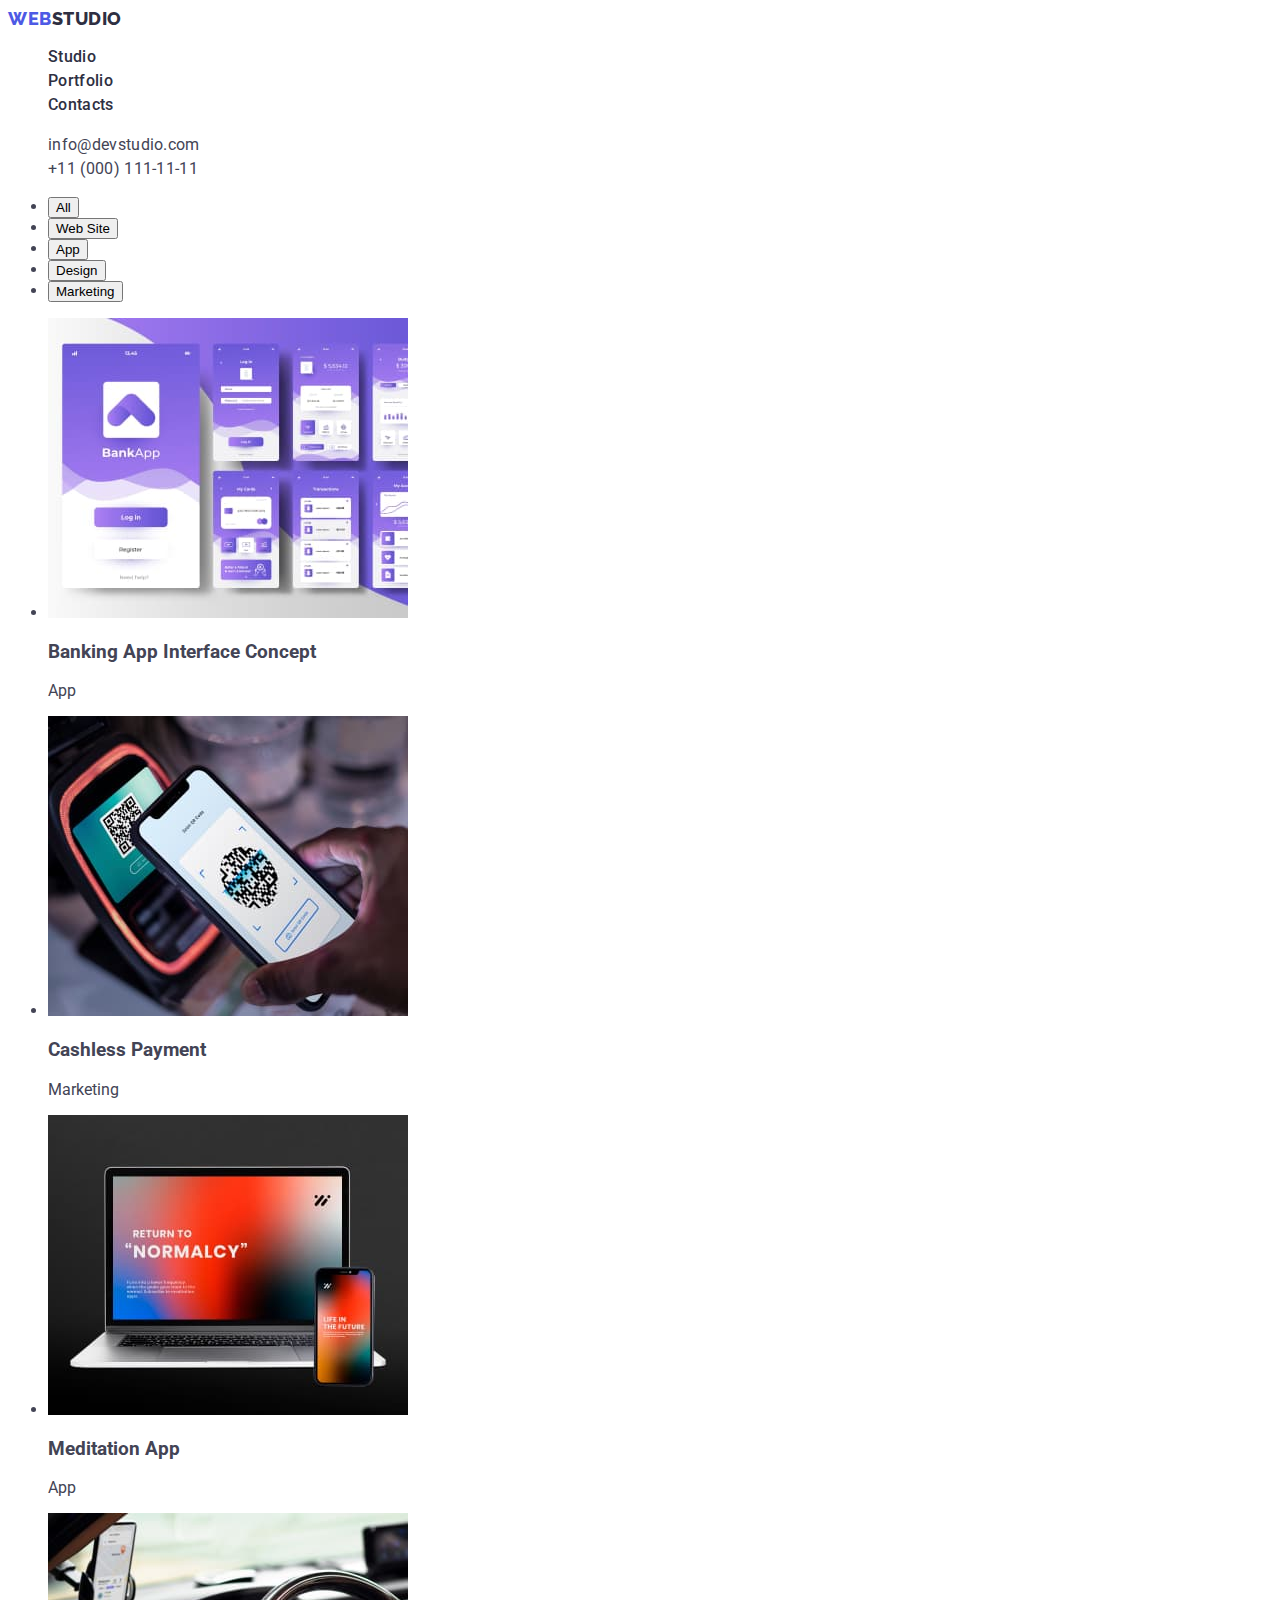
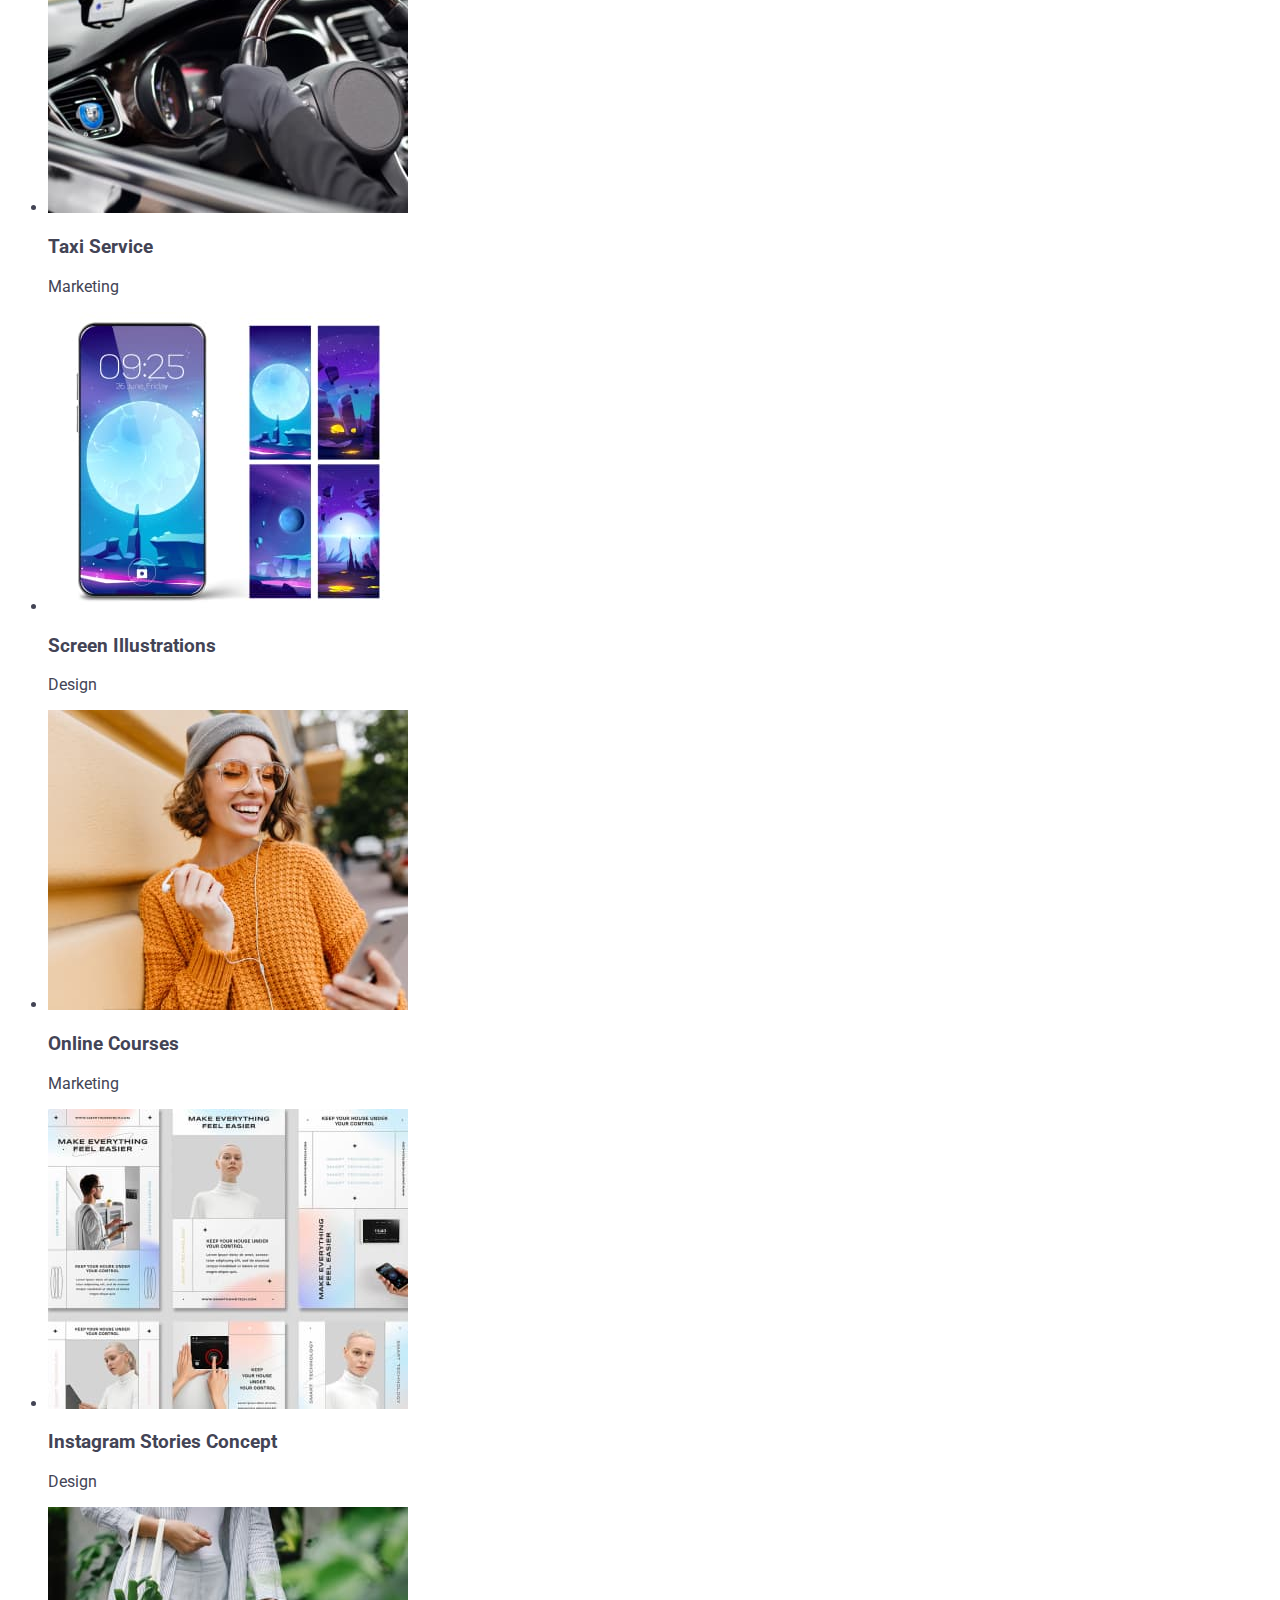
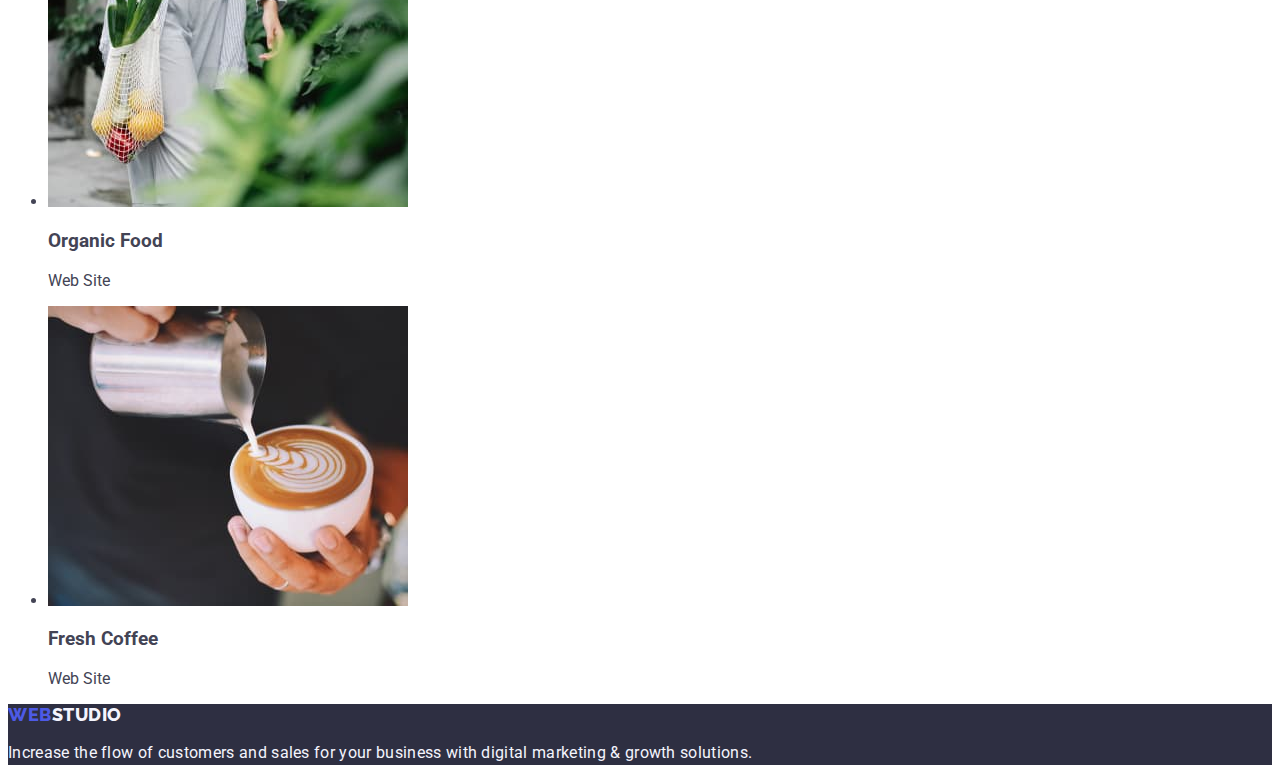
==== portfolio.html @ 8a132a59 "version 5.0" ====
<!DOCTYPE html>
<html lang="en">
  <head>
    <meta charset="UTF-8" />
    <meta name="viewport" content="width=device-width, initial-scale=1.0" />
    <title>Document</title>
    <link rel="preconnect" href="https://fonts.googleapis.com" />
    <link rel="preconnect" href="https://fonts.gstatic.com" crossorigin />
    <link
      href="https://fonts.googleapis.com/css2?family=Raleway:wght@800&family=Roboto:wght@400;500;700;900&display=swap"
      rel="stylesheet"
    />
    <link rel="stylesheet" href="./css/styles.css" />
  </head>
  <body>
    <header>
      <nav>
        <a href="./index.html" class="logo link"
          >Web<span class="second_part_of_up_logo">Studio</span></a
        >
        <ul class="list">
          <li>
            <a href="./index.html" class="about_me link">Studio</a>
          </li>
          <li>
            <a href="./portfolio.html" class="about_me link">Portfolio</a>
          </li>
          <li><a class="about_me link" href="">Contacts</a></li>
        </ul>
      </nav>
      <address class="address">
        <ul class="list">
          <li>
            <a href="mailto:info@devstudio.com" class="contacts link"
              >info@devstudio.com</a
            >
          </li>
          <li>
            <a href="tel:+110001111111" class="contacts link"
              >+11 (000) 111-11-11</a
            >
          </li>
        </ul>
      </address>
    </header>
    <main>
      <section class="section_buttons">
        <ul>
          <li><button class="btn" type="button">All</button></li>
          <li><button class="btn" type="button">Web Site</button></li>
          <li><button class="btn" type="button">App</button></li>
          <li><button class="btn" type="button">Design</button></li>
          <li><button class="btn" type="button">Marketing</button></li>
        </ul>
      </section>
      <section class="offer">
        <ul>
          <li>
            <img
              src="images/img10.jpg"
              alt="bank app"
              width="360"
              height="300"
            />
            <h3 class="name">Banking App Interface Concept</h3>
            <p class="category">App</p>
          </li>
          <li>
            <img
              src="images/img11.jpg"
              alt="qr code"
              width="360"
              height="300"
            />
            <h3 class="name">Cashless Payment</h3>
            <p class="category">Marketing</p>
          </li>
          <li>
            <img
              src="images/img12.jpg"
              alt="one app on phone and pc"
              width="360"
              height="300"
            />
            <h3 class="name">Meditation App</h3>
            <p class="category">App</p>
          </li>
          <li>
            <img src="images/img13.jpg" alt="in car" width="360" height="300" />
            <h3 class="name">Taxi Service</h3>
            <p class="category">Marketing</p>
          </li>
          <li>
            <img
              src="images/img14.jpg"
              alt="phone wallpaper"
              width="360"
              height="300"
            />
            <h3 class="name">Screen Illustrations</h3>
            <p class="category">Design</p>
          </li>
          <li>
            <img
              src="images/img15.jpg"
              alt="smilling girl in orange sweater"
              width="360"
              height="300"
            />
            <h3 class="name">Online Courses</h3>
            <p class="category">Marketing</p>
          </li>
          <li>
            <img
              src="images/img16.jpg"
              alt="stories on instagram"
              width="360"
              height="300"
            />
            <h3 class="name">Instagram Stories Concept</h3>
            <p class="category">Design</p>
          </li>
          <li>
            <img
              src="images/img17.jpg"
              alt="girl with organic food"
              width="360"
              height="300"
            />
            <h3 class="name">Organic Food</h3>
            <p class="category">Web Site</p>
          </li>
          <li>
            <img
              src="images/img18.jpg"
              alt="fresh coffee"
              width="360"
              height="300"
            />
            <h3 class="name">Fresh Coffee</h3>
            <p class="category">Web Site</p>
          </li>
        </ul>
      </section>
    </main>
    <footer a class="footer">
      <a href="./index.html" class="logo link"
        >Web<span class="second_part_of_down_logo">Studio</span></a
      >
      <p class="paragraph_footer">
        Increase the flow of customers and sales for your business with digital
        marketing & growth solutions.
      </p>
    </footer>
  </body>
</html>
---- css/styles.css ----
:root {
  --brand-color: #434455;
  --brand-color-background: #ffffff;
  --logo-color: #4d5ae5;
  --color-important: #2e2f42;
  --color-hover-focus-studio: #404bbf;
  --background-second-color: #f4f4fd;
}
body {
  font-family: "Roboto", sans-serif;
  color: var(--brand-color);
  background-color: var(--brand-color-background);
}

.logo {
  font-family: "Raleway", sans-serif;
  font-weight: 800;
  font-size: 18px;
  line-height: 1.17;
  letter-spacing: 0.03em;
  text-transform: uppercase;
  color: var(--logo-color);
}

.link {
  text-decoration: none;
}
.list {
  list-style: none;
}
.second_part_of_up_logo {
  color: var(--color-important);
}
.about_me {
  font-weight: 500;
  font-size: 16px;
  line-height: 1.5;
  letter-spacing: 0.02em;
  color: var(--color-important);
}
.about_me:hover,
.about_me:focus {
  color: var(--color-hover-focus-studio);
}
.address {
  font-style: normal;
}
.contacts {
  font-size: 16px;
  line-height: 1.5;
  letter-spacing: 0.02em;
  color: var(--brand-color);
}
.contacts:hover,
.contacts:focus {
  color: var(--color-hover-focus-studio);
}
.section_theme {
  background-color: var(--color-important);
}
.main_header {
  font-size: 56px;
  line-height: 1.07;
  text-align: center;
  letter-spacing: 0.02em;
  color: #ffffff;
}
.btn_main_header {
  background-color: var(--logo-color);
  font-family: "Roboto", sans-serif;
  font-weight: 500;
  font-size: 16px;
  line-height: 1.5;
  letter-spacing: 0.04em;
  color: #ffffff;
}
.btn_main_header:hover,
.btn_main_header:focus {
  background-color: var(--color-hover-focus-studio);
  cursor: pointer;
}
.point_of_section_two_and_three_list {
  font-weight: 500;
  font-size: 20px;
  line-height: 1.2;
  letter-spacing: 0.02em;
  color: var(--color-important);
}
.paragraph_point_of_section_two_and_three {
  font-size: 16px;
  line-height: 1.5;
  letter-spacing: 0.02em;
}
.section_third_and_fourth {
  font-size: 36px;
  line-height: 1.11;
  text-align: center;
  letter-spacing: 0.02em;
  text-transform: capitalize;
  color: var(--color-important);
}
.my_team {
  background-color: var(--background-second-color);
}
.person {
  background-color: var(--brand-color-background);
}
.footer {
  background-color: var(--color-important);
}
.second_part_of_down_logo {
  color: var(--background-second-color);
}
.paragraph_footer {
  line-height: 1.5;
  color: var(--background-second-color);
  letter-spacing: 0.02em;
}
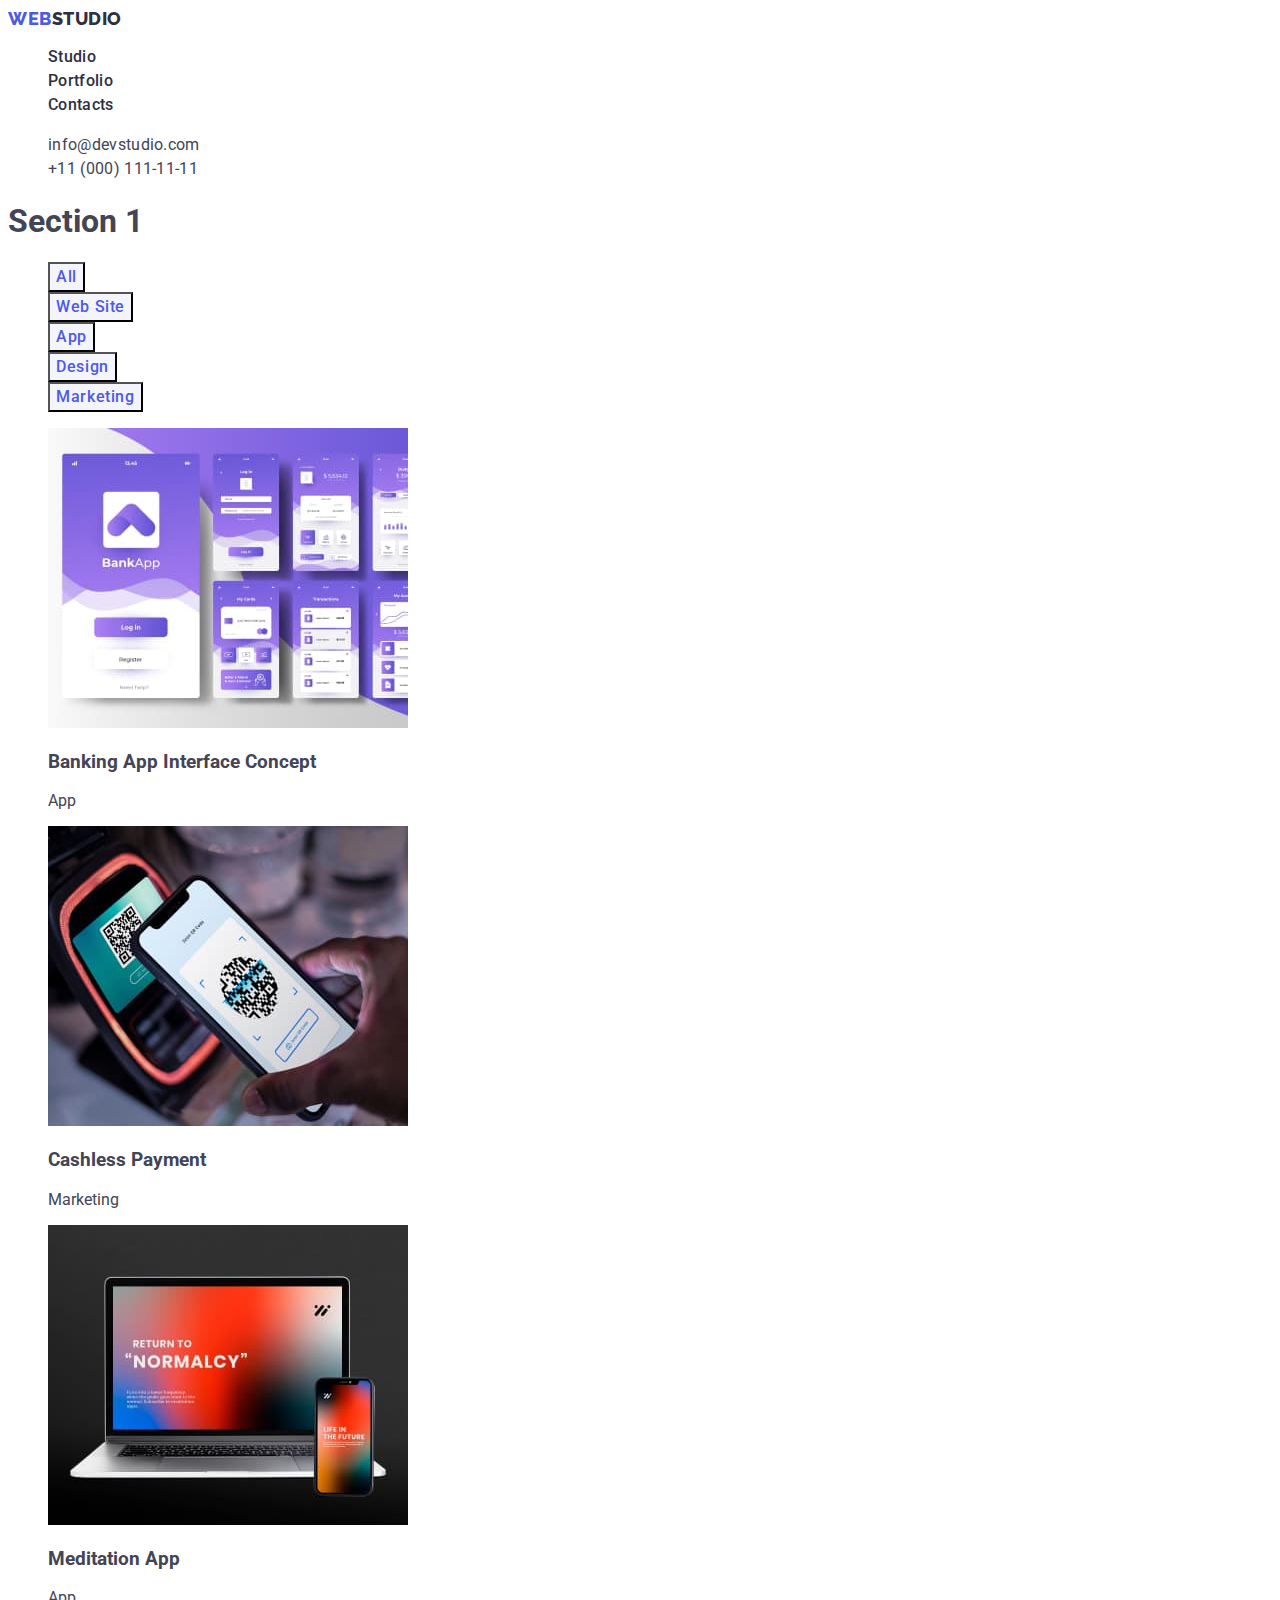
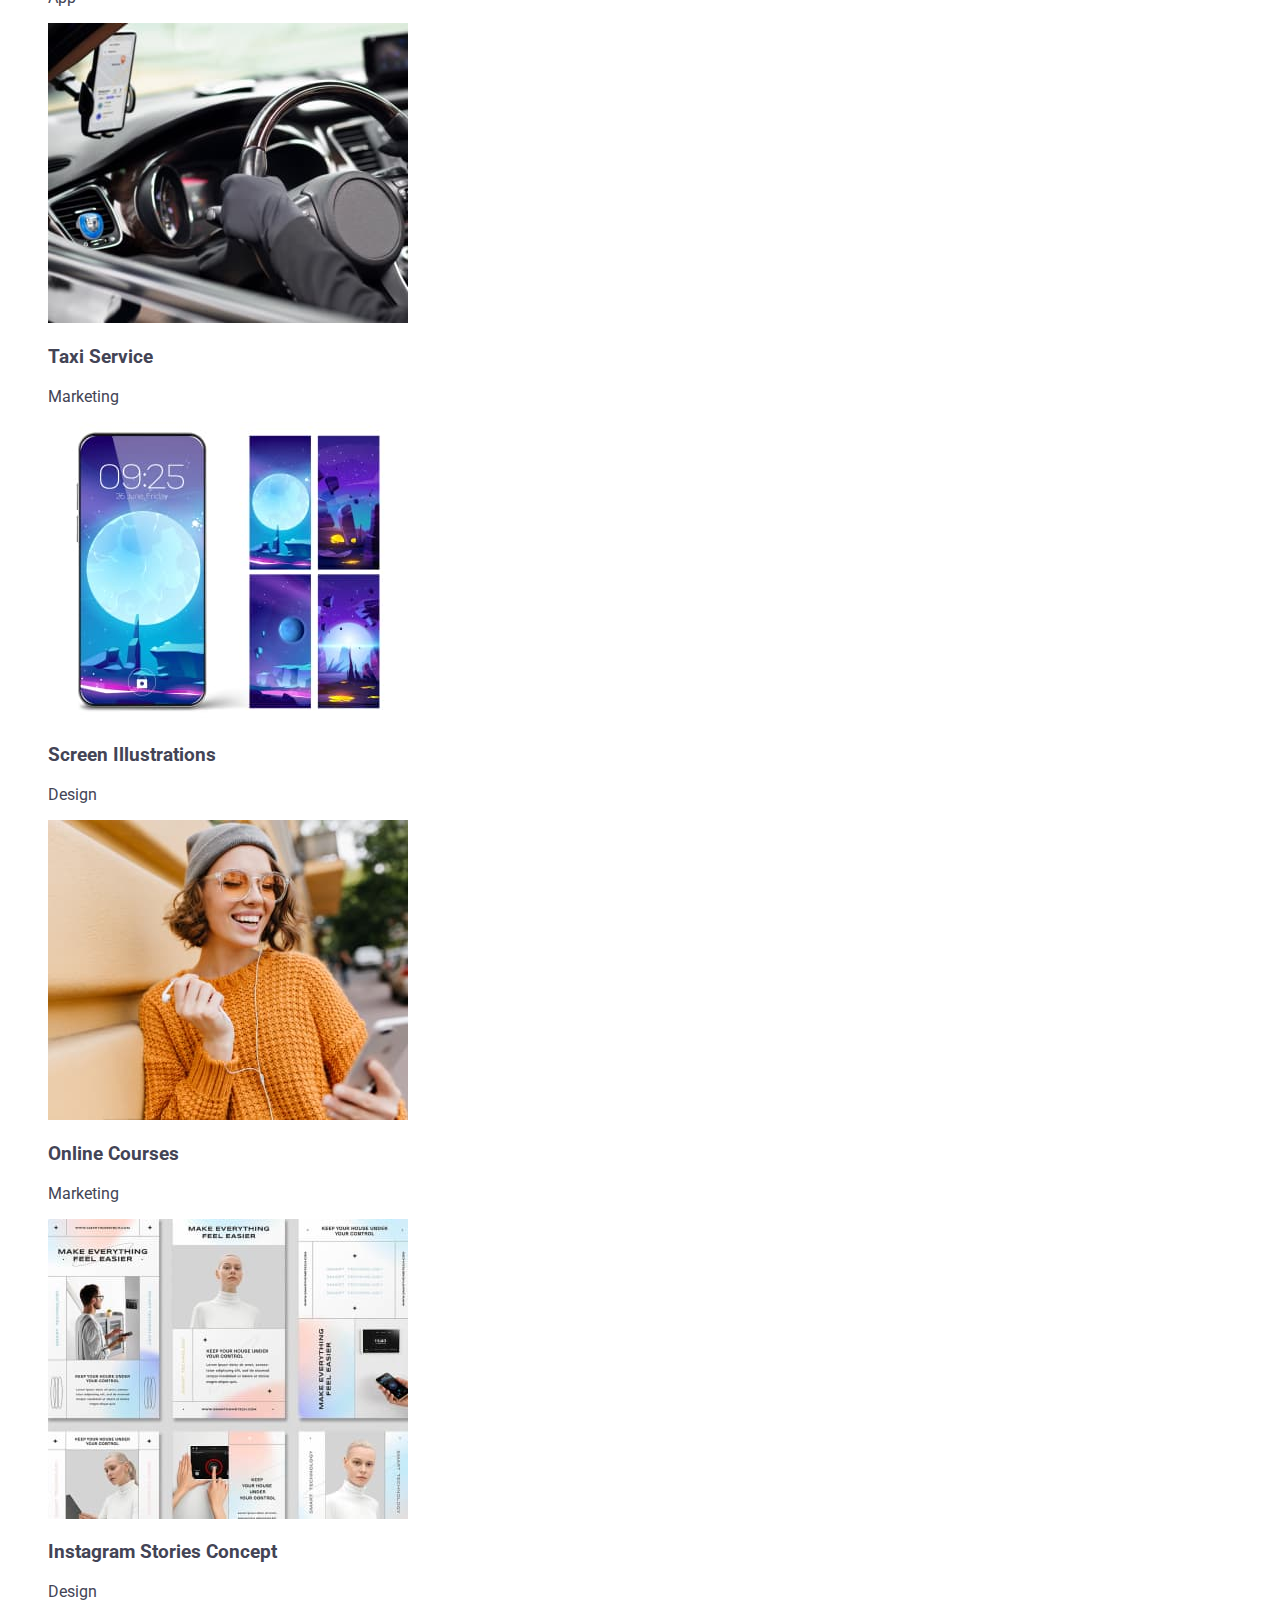
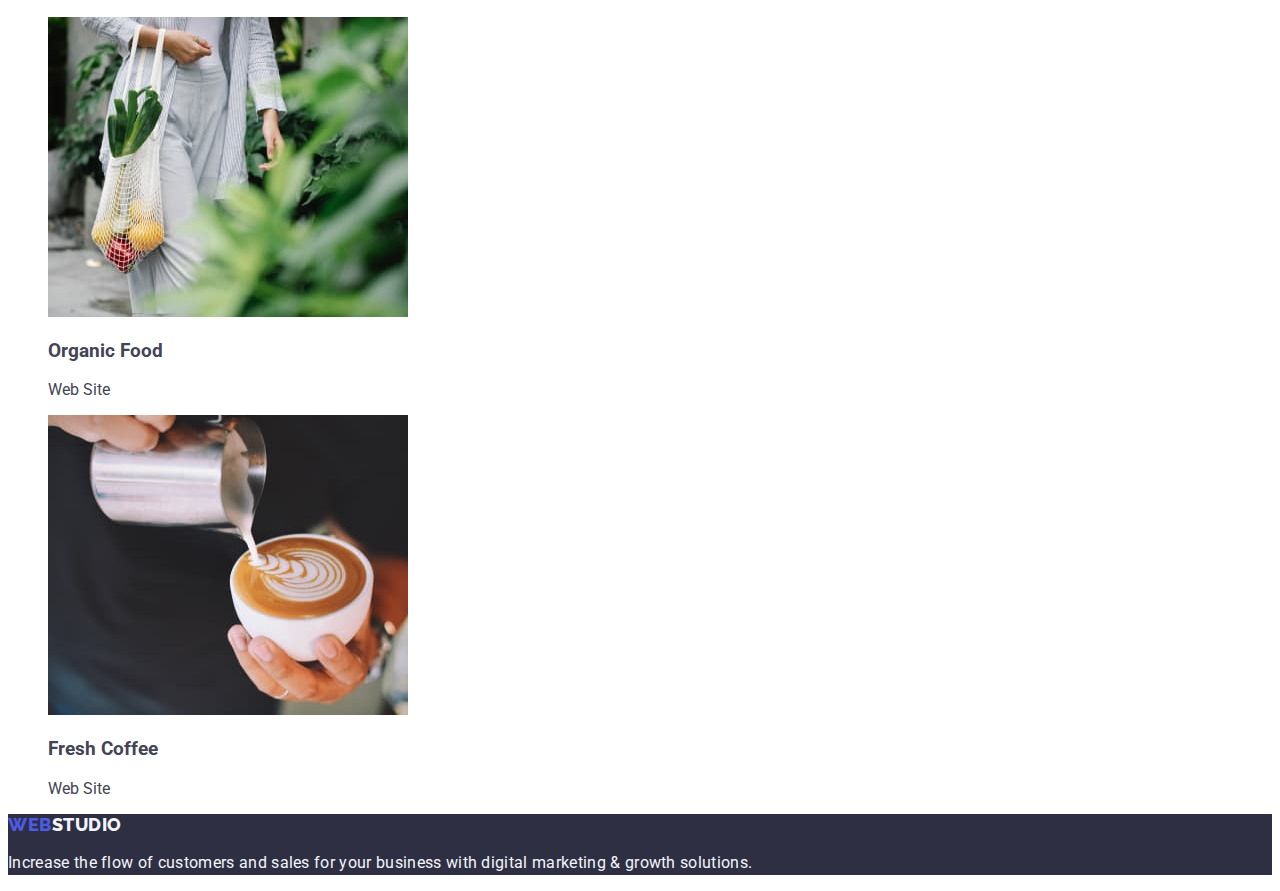
==== commit 9d003b82: "version 5.1" ====
--- a/portfolio.html
+++ b/portfolio.html
@@ -44,17 +44,20 @@
       </address>
     </header>
     <main>
-      <section class="section_buttons">
-        <ul>
-          <li><button class="btn" type="button">All</button></li>
-          <li><button class="btn" type="button">Web Site</button></li>
-          <li><button class="btn" type="button">App</button></li>
-          <li><button class="btn" type="button">Design</button></li>
-          <li><button class="btn" type="button">Marketing</button></li>
+      <section>
+        <h1>Section 1</h1>
+        <ul class="list">
+          <li><button type="button" class="btn_section_one">All</button></li>
+          <li>
+            <button type="button" class="btn_section_one">Web Site</button>
+          </li>
+          <li><button type="button" class="btn_section_one">App</button></li>
+          <li><button type="button" class="btn_section_one">Design</button></li>
+          <li>
+            <button type="button" class="btn_section_one">Marketing</button>
+          </li>
         </ul>
-      </section>
-      <section class="offer">
-        <ul>
+        <ul class="list">
           <li>
             <img
               src="images/img10.jpg"
@@ -62,8 +65,8 @@
               width="360"
               height="300"
             />
-            <h3 class="name">Banking App Interface Concept</h3>
-            <p class="category">App</p>
+            <h3>Banking App Interface Concept</h3>
+            <p>App</p>
           </li>
           <li>
             <img
@@ -72,8 +75,8 @@
               width="360"
               height="300"
             />
-            <h3 class="name">Cashless Payment</h3>
-            <p class="category">Marketing</p>
+            <h3>Cashless Payment</h3>
+            <p>Marketing</p>
           </li>
           <li>
             <img
@@ -82,13 +85,13 @@
               width="360"
               height="300"
             />
-            <h3 class="name">Meditation App</h3>
-            <p class="category">App</p>
+            <h3>Meditation App</h3>
+            <p>App</p>
           </li>
           <li>
             <img src="images/img13.jpg" alt="in car" width="360" height="300" />
-            <h3 class="name">Taxi Service</h3>
-            <p class="category">Marketing</p>
+            <h3>Taxi Service</h3>
+            <p>Marketing</p>
           </li>
           <li>
             <img
@@ -97,8 +100,8 @@
               width="360"
               height="300"
             />
-            <h3 class="name">Screen Illustrations</h3>
-            <p class="category">Design</p>
+            <h3>Screen Illustrations</h3>
+            <p>Design</p>
           </li>
           <li>
             <img
@@ -107,8 +110,8 @@
               width="360"
               height="300"
             />
-            <h3 class="name">Online Courses</h3>
-            <p class="category">Marketing</p>
+            <h3>Online Courses</h3>
+            <p>Marketing</p>
           </li>
           <li>
             <img
@@ -117,8 +120,8 @@
               width="360"
               height="300"
             />
-            <h3 class="name">Instagram Stories Concept</h3>
-            <p class="category">Design</p>
+            <h3>Instagram Stories Concept</h3>
+            <p>Design</p>
           </li>
           <li>
             <img
@@ -127,8 +130,8 @@
               width="360"
               height="300"
             />
-            <h3 class="name">Organic Food</h3>
-            <p class="category">Web Site</p>
+            <h3>Organic Food</h3>
+            <p>Web Site</p>
           </li>
           <li>
             <img
@@ -137,8 +140,8 @@
               width="360"
               height="300"
             />
-            <h3 class="name">Fresh Coffee</h3>
-            <p class="category">Web Site</p>
+            <h3>Fresh Coffee</h3>
+            <p>Web Site</p>
           </li>
         </ul>
       </section>
--- a/css/styles.css
+++ b/css/styles.css
@@ -116,3 +116,18 @@
   color: var(--background-second-color);
   letter-spacing: 0.02em;
 }
+.btn_section_one {
+  font-family: "Roboto", sans-serif;
+  font-weight: 500;
+  font-size: 16px;
+  line-height: 1.5;
+  letter-spacing: 0.04em;
+  color: var(--logo-color);
+  background-color: var(--background-second-color);
+}
+.btn_section_one:hover,
+.btn_section_one:focus {
+  color: var(--brand-color-background);
+  background-color: var(--color-hover-focus-studio);
+  cursor: pointer;
+}
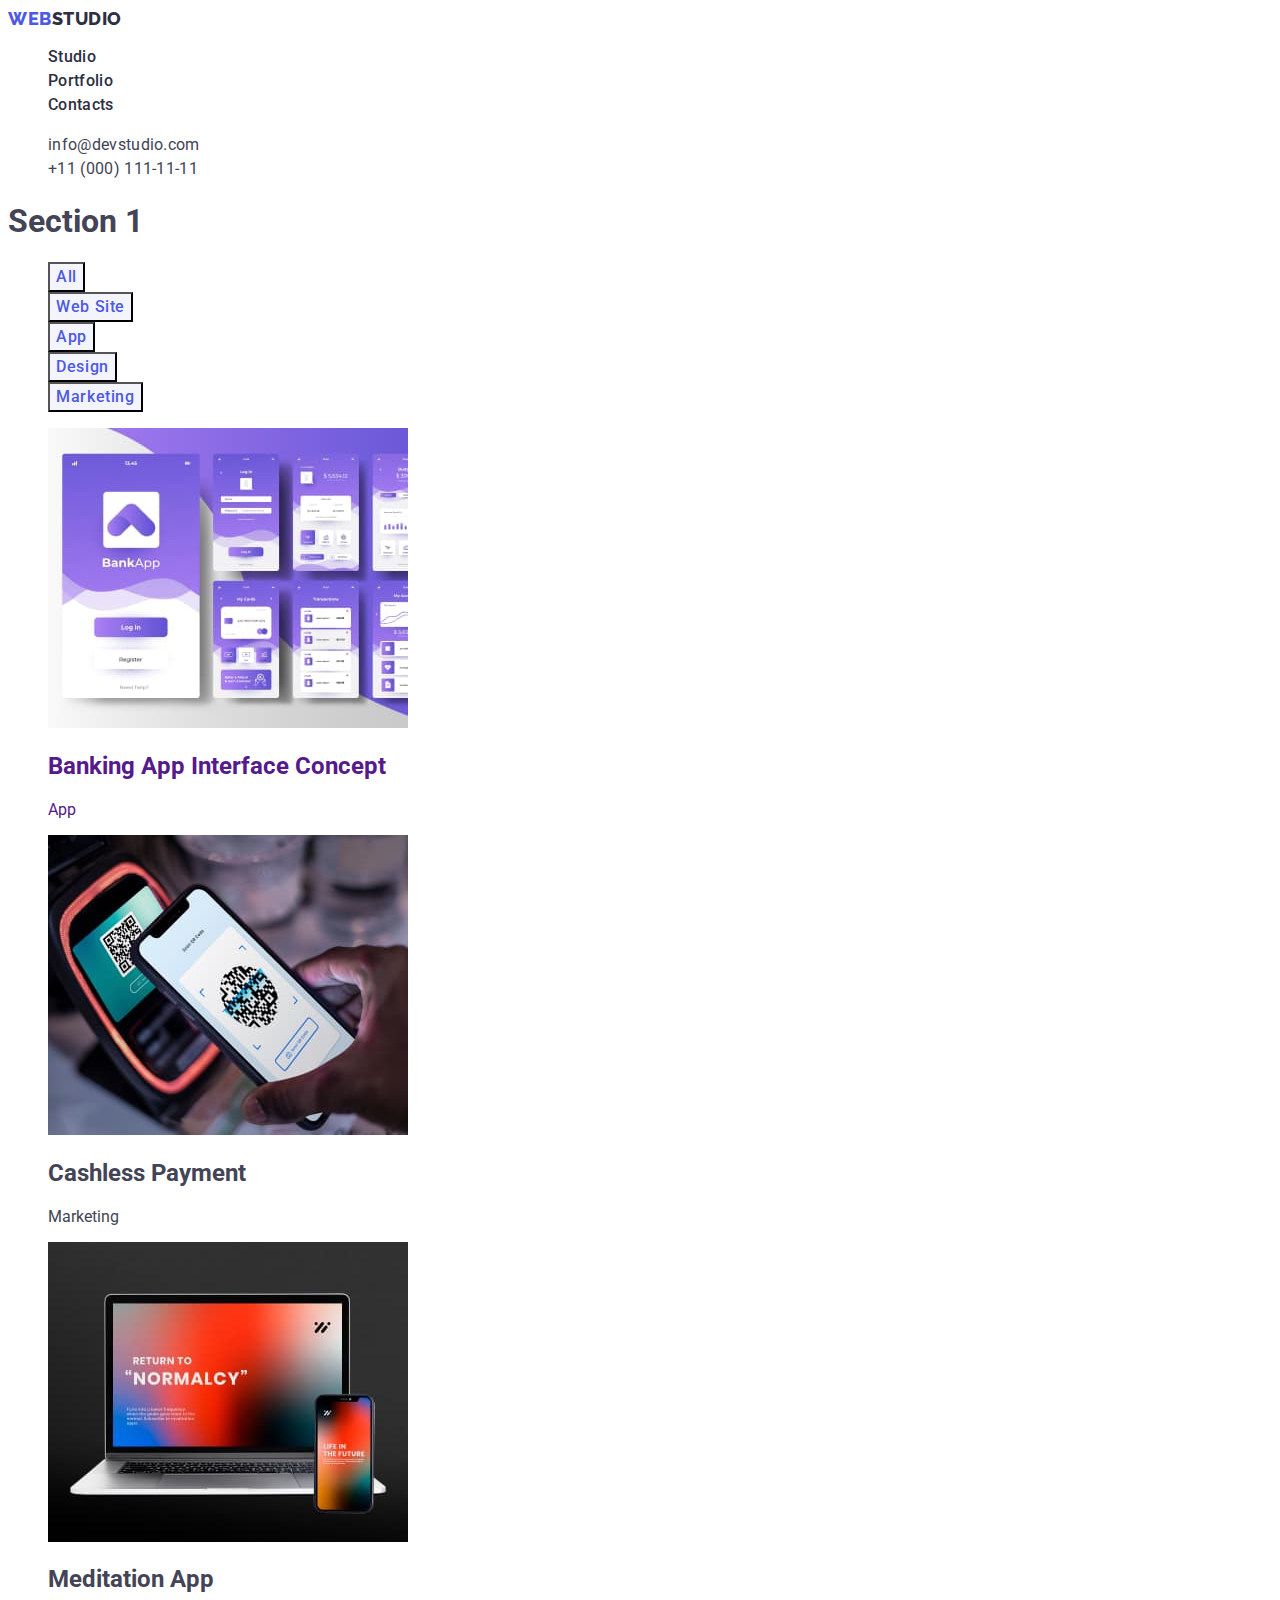
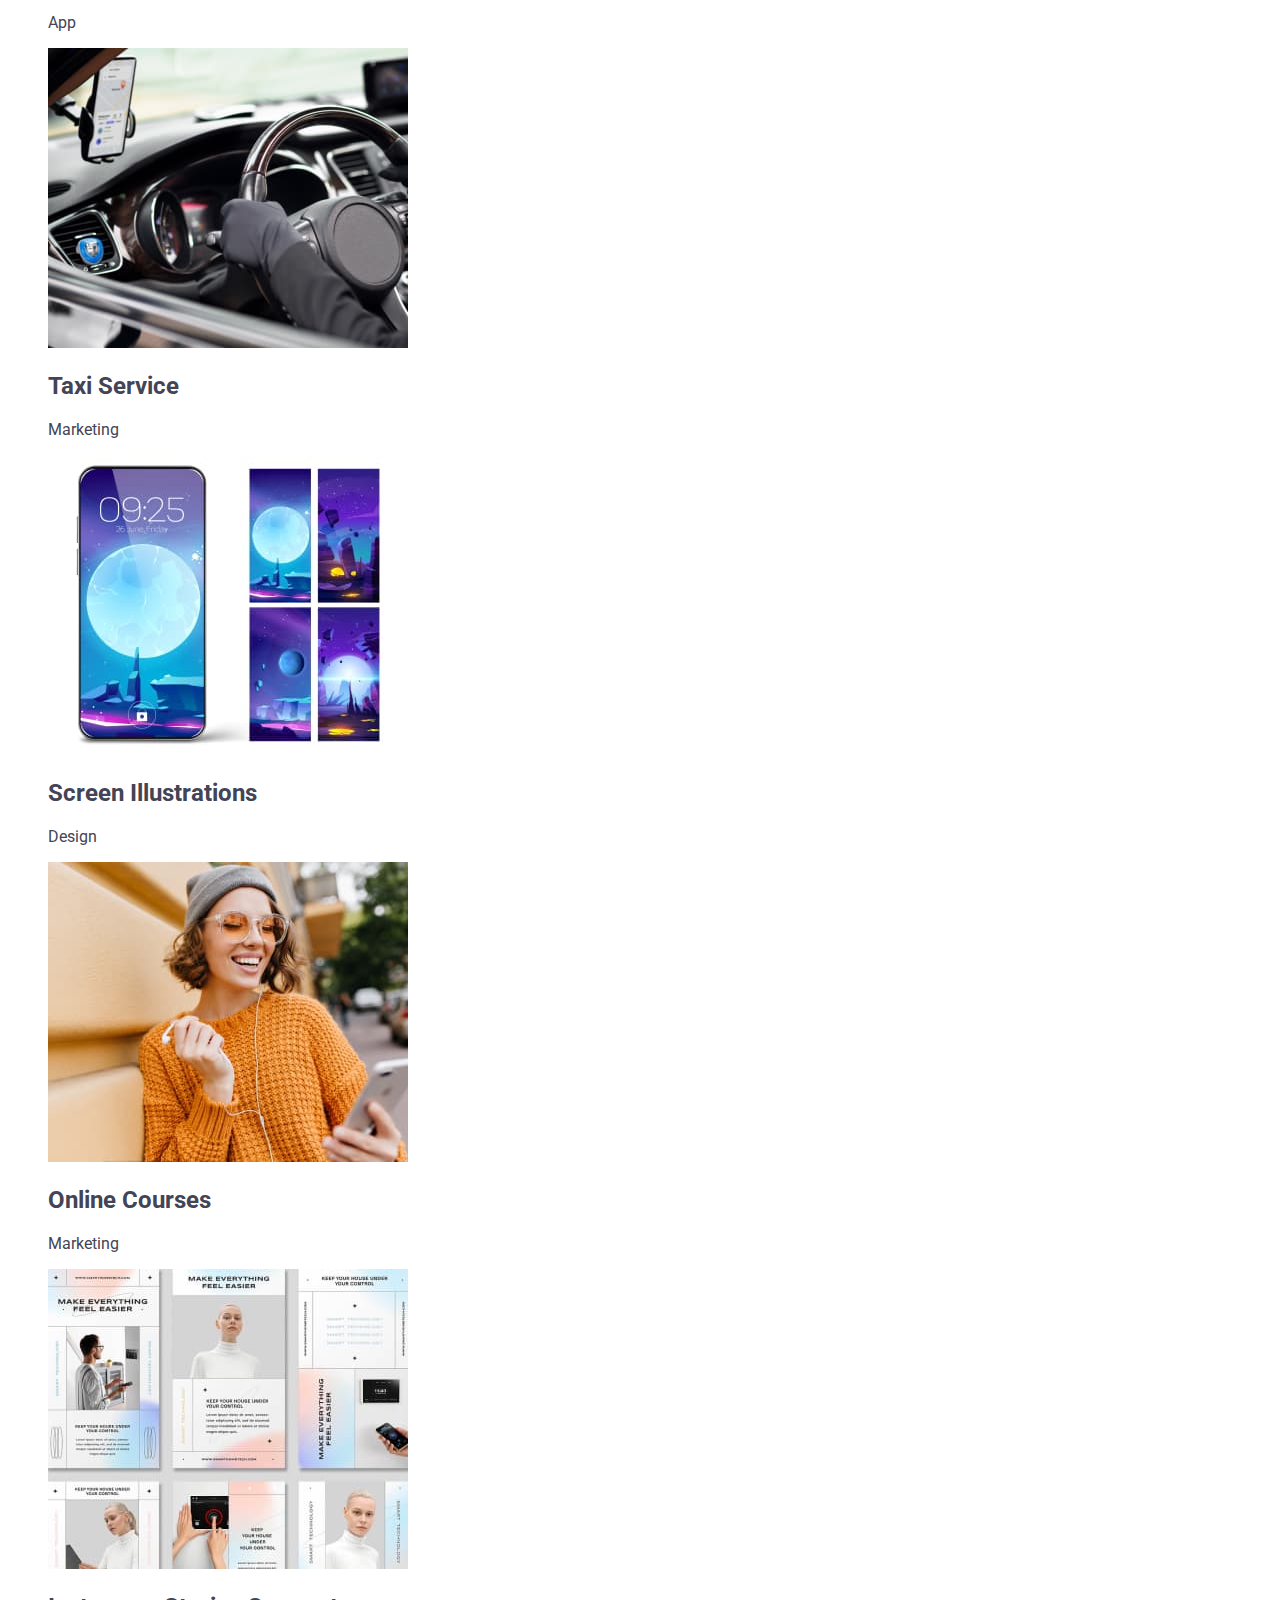
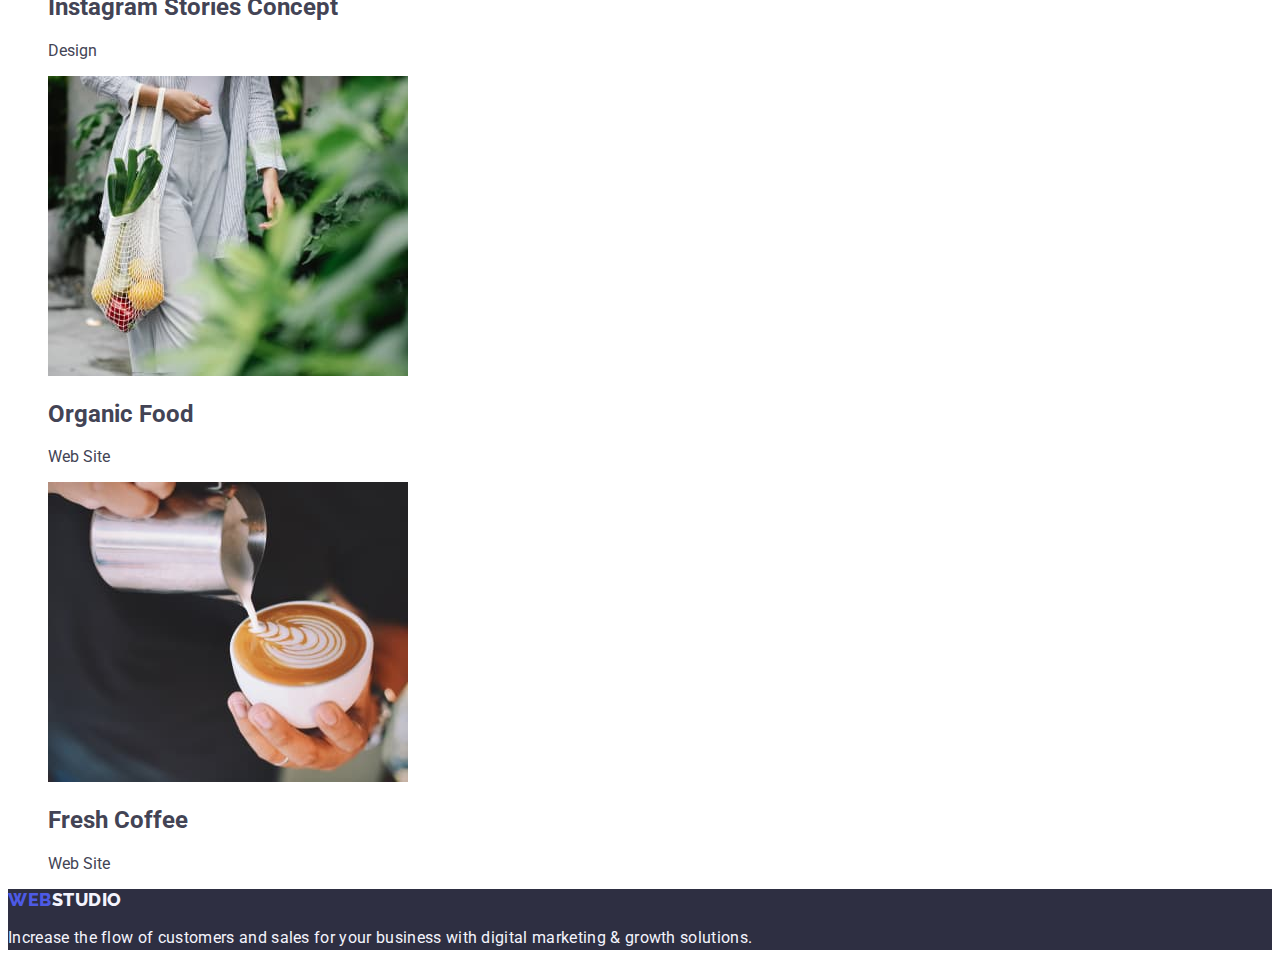
==== commit 19572a6f: "version 5.4" ====
--- a/portfolio.html
+++ b/portfolio.html
@@ -59,14 +59,16 @@
         </ul>
         <ul class="list">
           <li>
-            <img
-              src="images/img10.jpg"
-              alt="bank app"
-              width="360"
-              height="300"
-            />
-            <h3>Banking App Interface Concept</h3>
-            <p>App</p>
+            <a href="" class="link">
+              <img
+                src="images/img10.jpg"
+                alt="bank app"
+                width="360"
+                height="300"
+              />
+              <h2>Banking App Interface Concept</h2>
+              <p>App</p>
+            </a>
           </li>
           <li>
             <img
@@ -75,7 +77,7 @@
               width="360"
               height="300"
             />
-            <h3>Cashless Payment</h3>
+            <h2>Cashless Payment</h2>
             <p>Marketing</p>
           </li>
           <li>
@@ -85,12 +87,12 @@
               width="360"
               height="300"
             />
-            <h3>Meditation App</h3>
+            <h2>Meditation App</h2>
             <p>App</p>
           </li>
           <li>
             <img src="images/img13.jpg" alt="in car" width="360" height="300" />
-            <h3>Taxi Service</h3>
+            <h2>Taxi Service</h2>
             <p>Marketing</p>
           </li>
           <li>
@@ -100,7 +102,7 @@
               width="360"
               height="300"
             />
-            <h3>Screen Illustrations</h3>
+            <h2>Screen Illustrations</h2>
             <p>Design</p>
           </li>
           <li>
@@ -110,7 +112,7 @@
               width="360"
               height="300"
             />
-            <h3>Online Courses</h3>
+            <h2>Online Courses</h2>
             <p>Marketing</p>
           </li>
           <li>
@@ -120,7 +122,7 @@
               width="360"
               height="300"
             />
-            <h3>Instagram Stories Concept</h3>
+            <h2>Instagram Stories Concept</h2>
             <p>Design</p>
           </li>
           <li>
@@ -130,7 +132,7 @@
               width="360"
               height="300"
             />
-            <h3>Organic Food</h3>
+            <h2>Organic Food</h2>
             <p>Web Site</p>
           </li>
           <li>
@@ -140,7 +142,7 @@
               width="360"
               height="300"
             />
-            <h3>Fresh Coffee</h3>
+            <h2>Fresh Coffee</h2>
             <p>Web Site</p>
           </li>
         </ul>
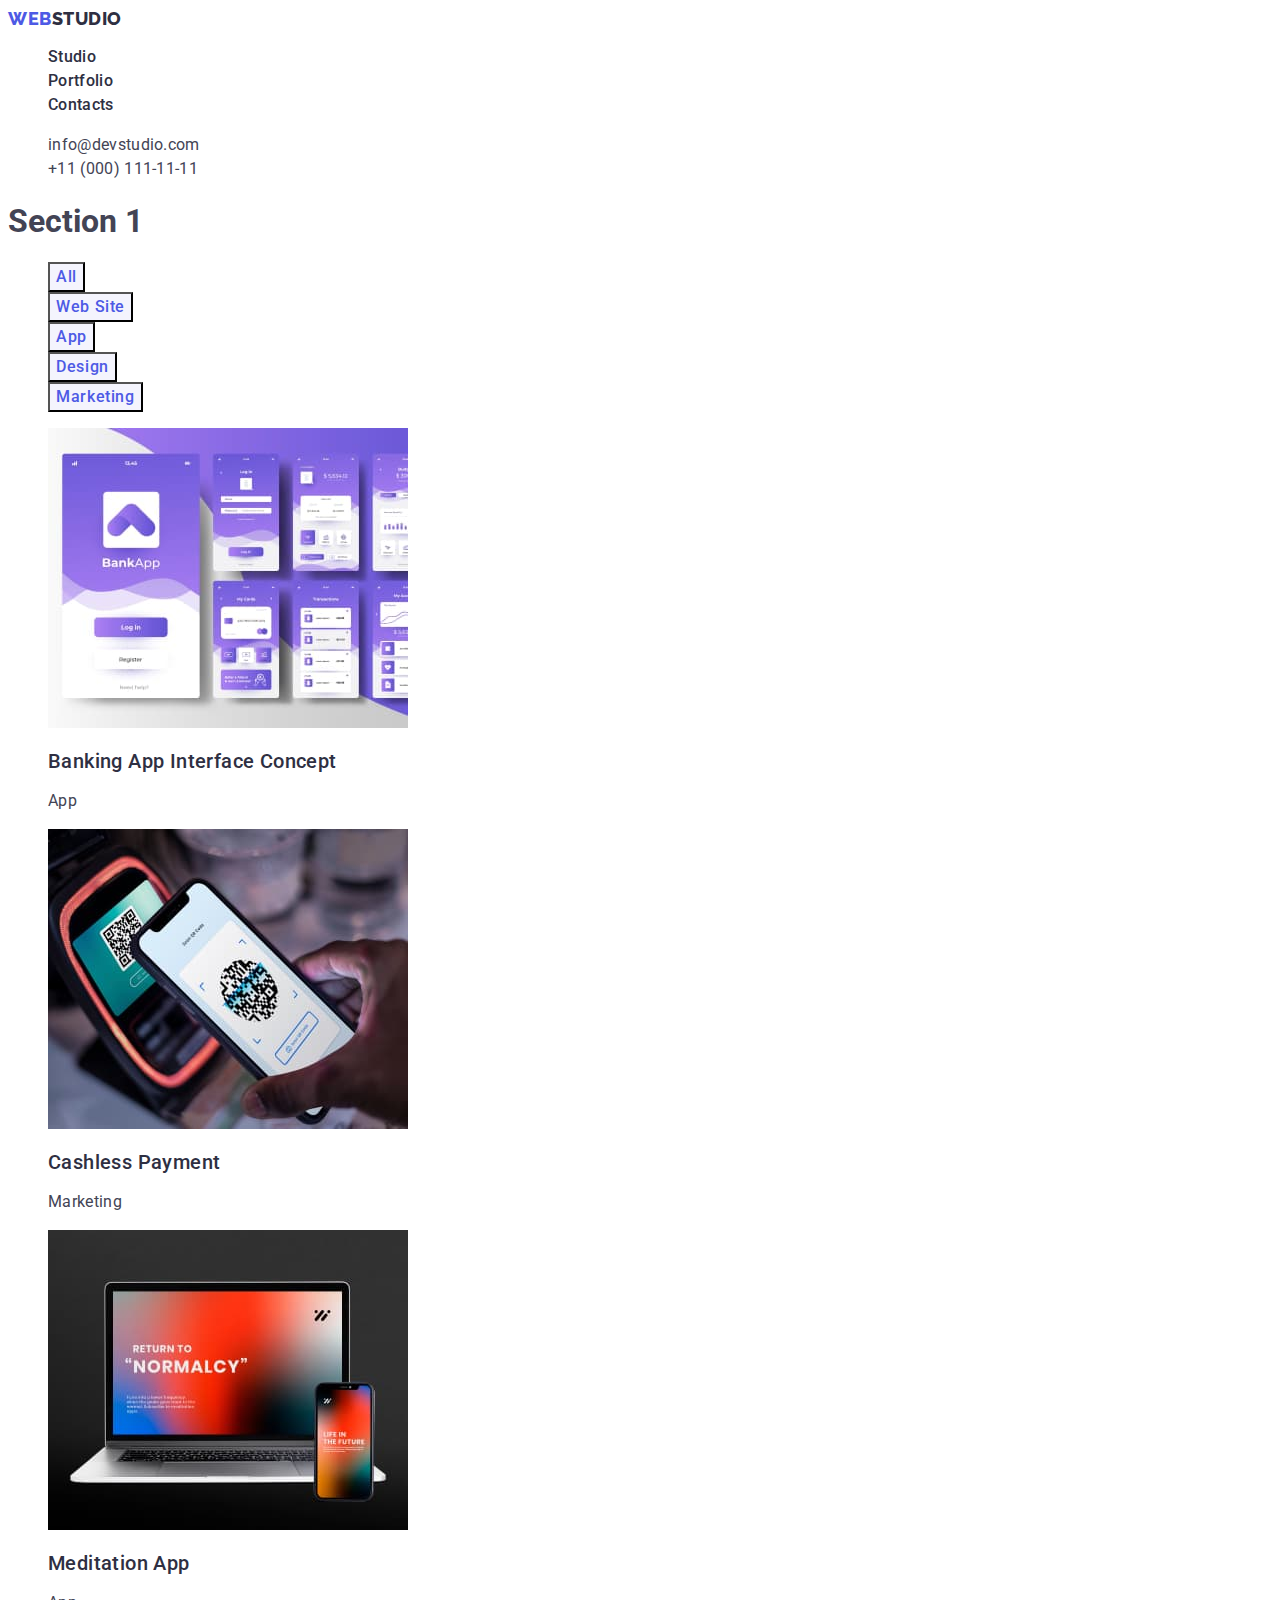
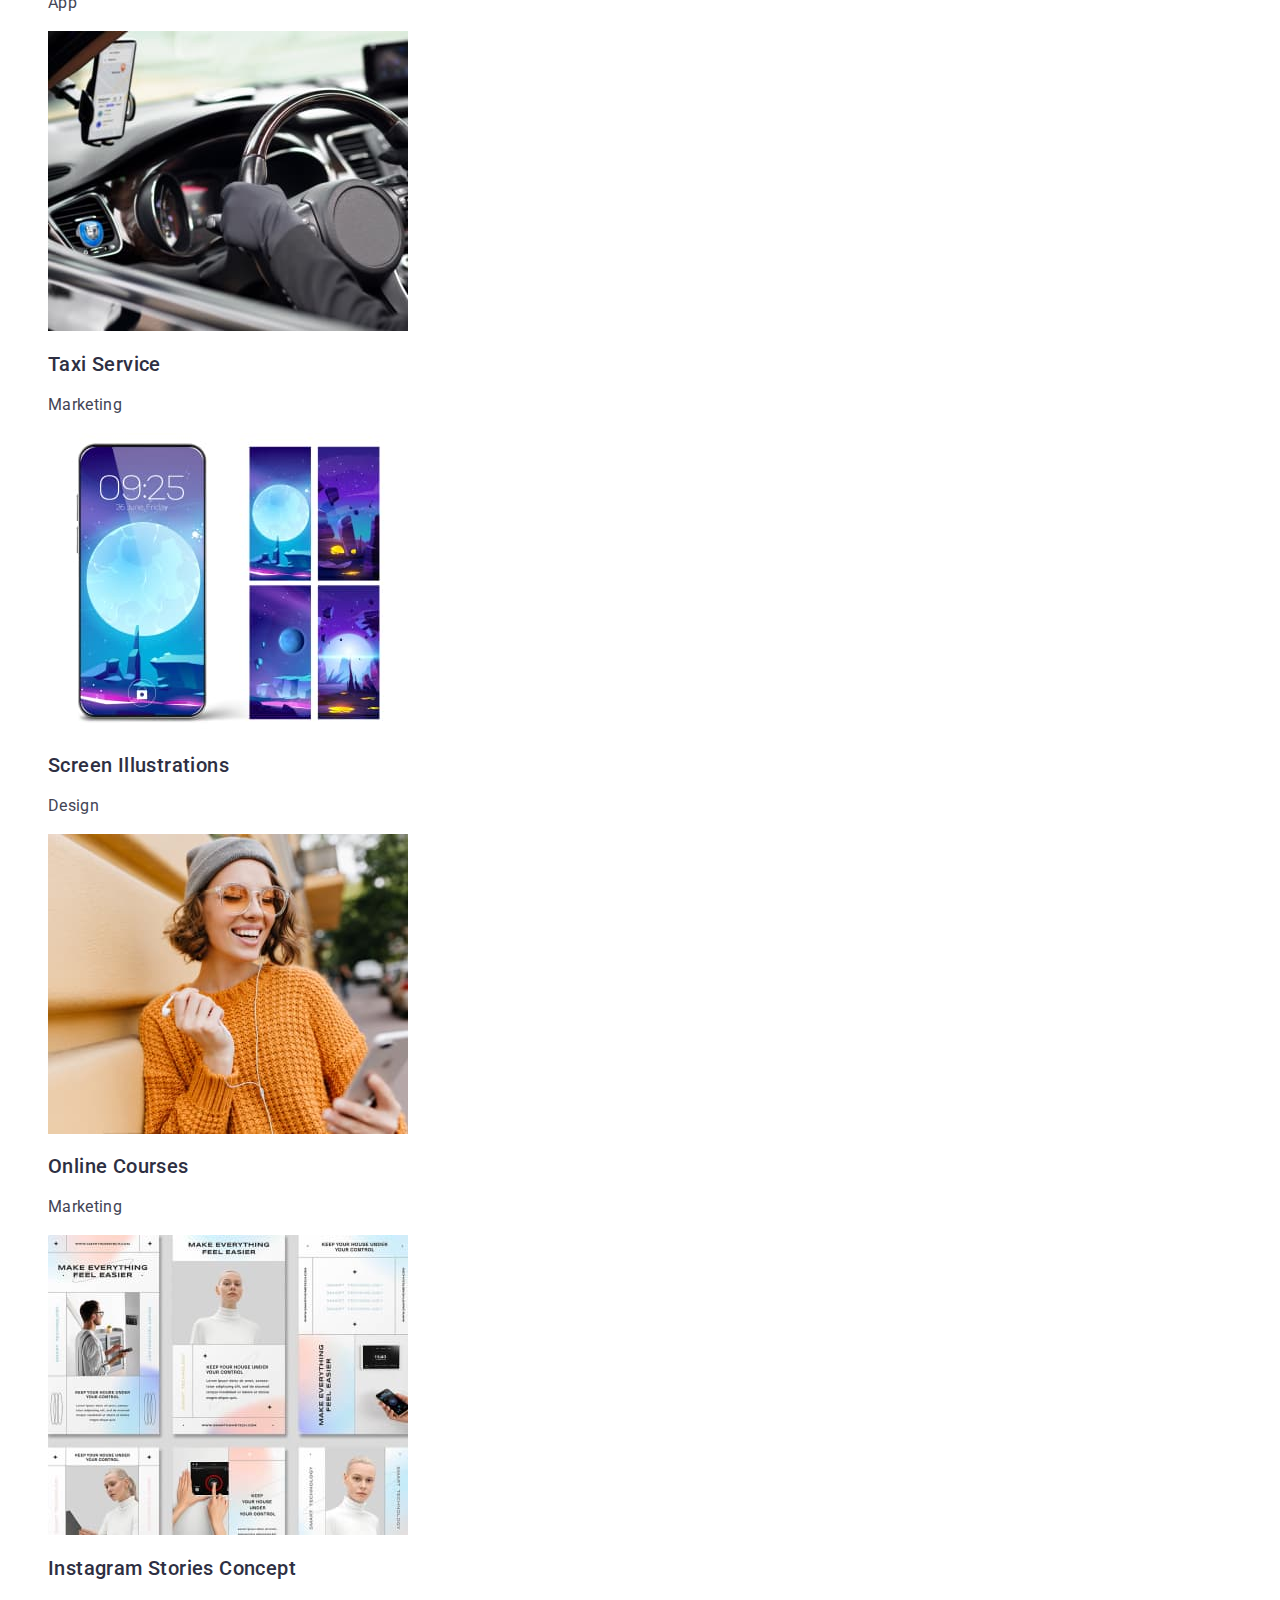
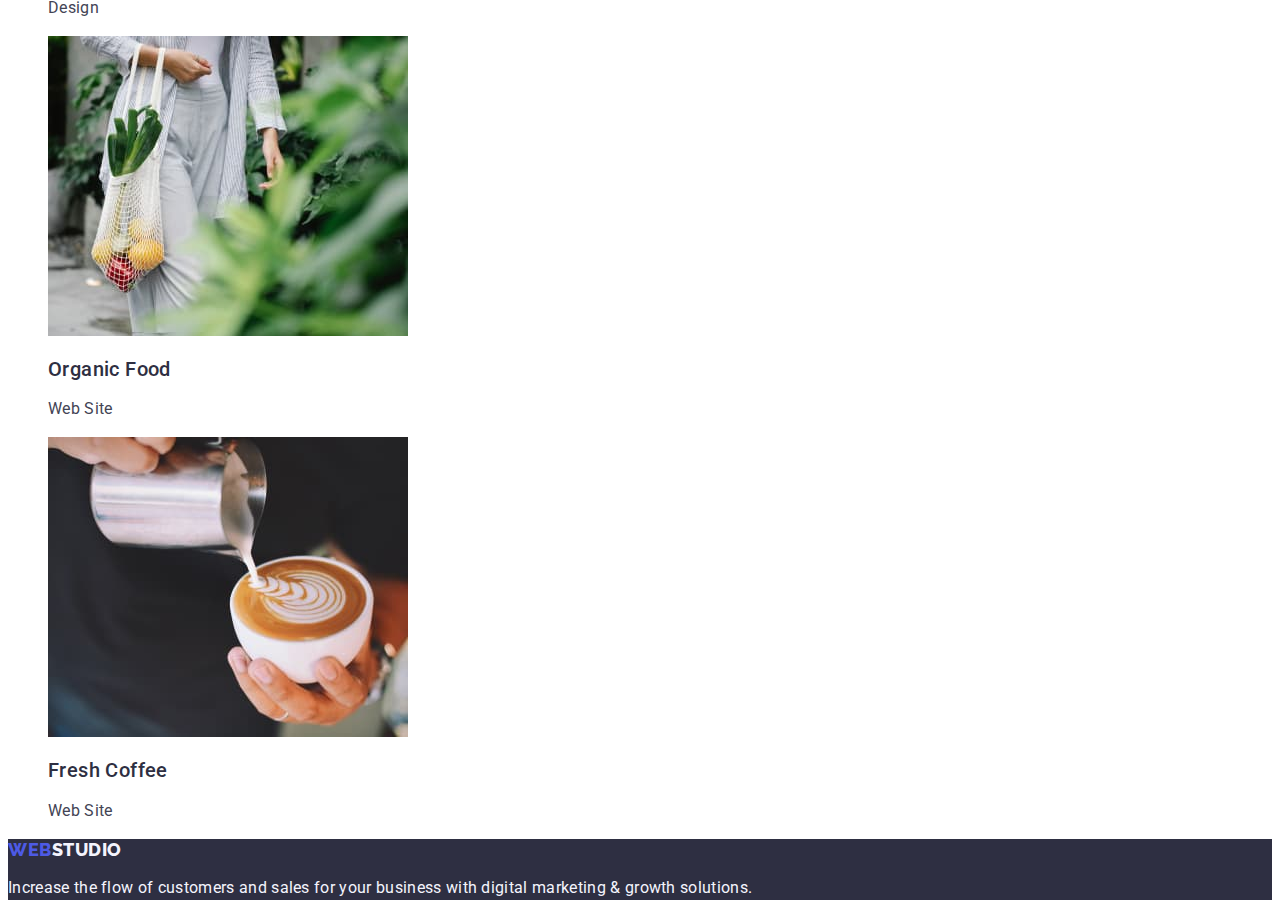
==== commit 9b9f8c8b: "version 5.5" ====
--- a/portfolio.html
+++ b/portfolio.html
@@ -61,90 +61,100 @@
           <li>
             <a href="" class="link">
               <img
-                src="images/img10.jpg"
+                src="./images/img10.jpg"
                 alt="bank app"
                 width="360"
                 height="300"
               />
-              <h2>Banking App Interface Concept</h2>
-              <p>App</p>
+              <h2 class="header_two_section_one">
+                Banking App Interface Concept
+              </h2>
+              <p class="paragraph_header_two">App</p>
             </a>
-          </li>
+          </a></li>
           <li>
+            <a href="" class="link">
             <img
               src="images/img11.jpg"
               alt="qr code"
               width="360"
               height="300"
             />
-            <h2>Cashless Payment</h2>
-            <p>Marketing</p>
-          </li>
+            <h2 class="header_two_section_one">Cashless Payment</h2>
+            <p class="paragraph_header_two">Marketing</p>
+          </a></li>
           <li>
+            <a href="" class="link">
             <img
               src="images/img12.jpg"
               alt="one app on phone and pc"
               width="360"
               height="300"
             />
-            <h2>Meditation App</h2>
-            <p>App</p>
-          </li>
+            <h2 class="header_two_section_one">Meditation App</h2>
+            <p class="paragraph_header_two">App</p>
+          </a></li>
           <li>
+            <a href="" class="link">
             <img src="images/img13.jpg" alt="in car" width="360" height="300" />
-            <h2>Taxi Service</h2>
-            <p>Marketing</p>
-          </li>
+            <h2 class="header_two_section_one">Taxi Service</h2>
+            <p class="paragraph_header_two">Marketing</p>
+          </a></li>
           <li>
+            <a href="" class="link">
             <img
               src="images/img14.jpg"
               alt="phone wallpaper"
               width="360"
               height="300"
             />
-            <h2>Screen Illustrations</h2>
-            <p>Design</p>
-          </li>
+            <h2 class="header_two_section_one">Screen Illustrations</h2>
+            <p class="paragraph_header_two">Design</p>
+          </a></li>
           <li>
+            <a href="" class="link">
             <img
               src="images/img15.jpg"
               alt="smilling girl in orange sweater"
               width="360"
               height="300"
             />
-            <h2>Online Courses</h2>
-            <p>Marketing</p>
-          </li>
+            <h2 class="header_two_section_one">Online Courses</h2>
+            <p class="paragraph_header_two">Marketing</p>
+          </a></li>
           <li>
+            <a href="" class="link">
             <img
               src="images/img16.jpg"
               alt="stories on instagram"
               width="360"
               height="300"
             />
-            <h2>Instagram Stories Concept</h2>
-            <p>Design</p>
-          </li>
+            <h2 class="header_two_section_one">Instagram Stories Concept</h2>
+            <p class="paragraph_header_two">Design</p>
+          </a></li>
           <li>
+            <a href="" class="link">
             <img
               src="images/img17.jpg"
               alt="girl with organic food"
               width="360"
               height="300"
             />
-            <h2>Organic Food</h2>
-            <p>Web Site</p>
-          </li>
+            <h2 class="header_two_section_one">Organic Food</h2>
+            <p class="paragraph_header_two">Web Site</p>
+          </a></li>
           <li>
+            <a href="" class="link">
             <img
               src="images/img18.jpg"
               alt="fresh coffee"
               width="360"
               height="300"
             />
-            <h2>Fresh Coffee</h2>
-            <p>Web Site</p>
-          </li>
+            <h2 class="header_two_section_one">Fresh Coffee</h2>
+            <p class="paragraph_header_two">Web Site</p>
+          </a></li>
         </ul>
       </section>
     </main>
--- a/css/styles.css
+++ b/css/styles.css
@@ -131,3 +131,16 @@
   background-color: var(--color-hover-focus-studio);
   cursor: pointer;
 }
+.header_two_section_one {
+  font-weight: 500;
+  font-size: 20px;
+  line-height: 1.2;
+  letter-spacing: 0.02em;
+  color: var(--color-important);
+}
+.paragraph_header_two {
+  font-size: 16px;
+  line-height: 1.5;
+  letter-spacing: 0.02em;
+  color: var(--brand-color);
+}
